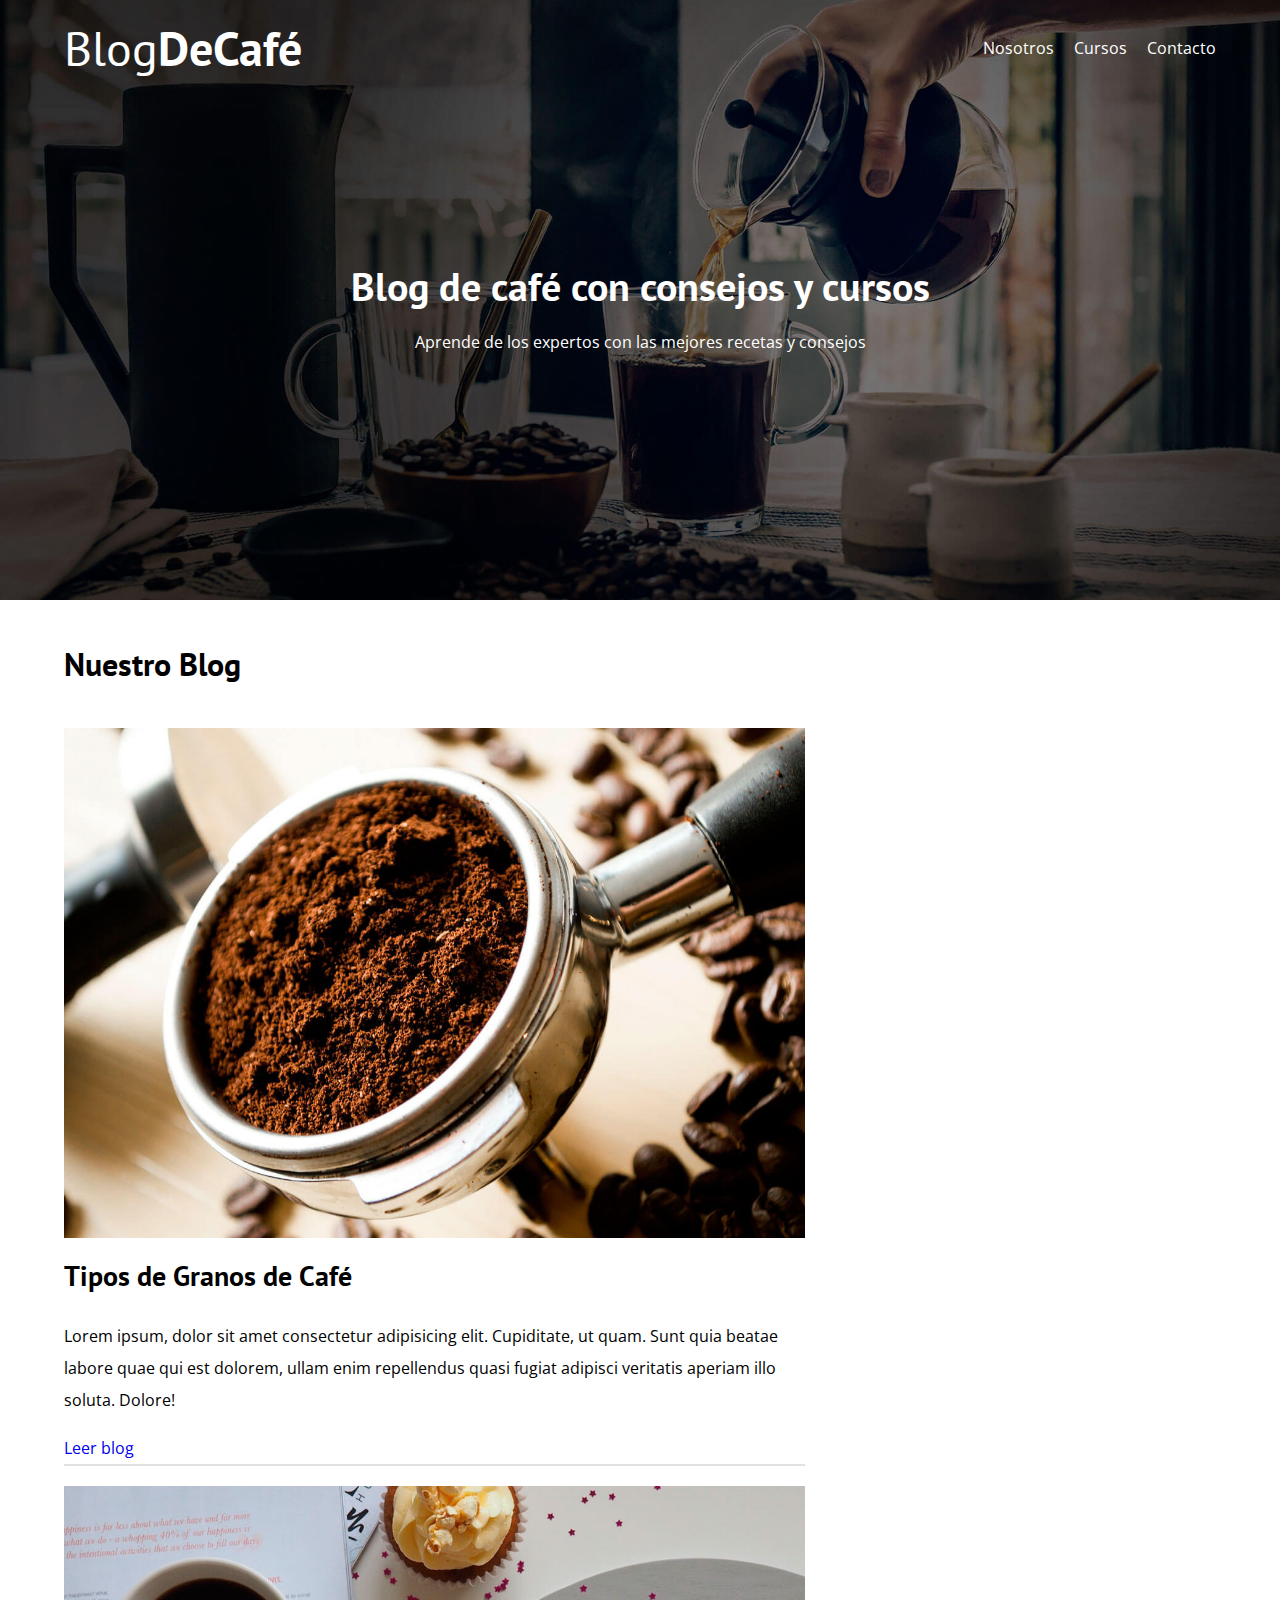
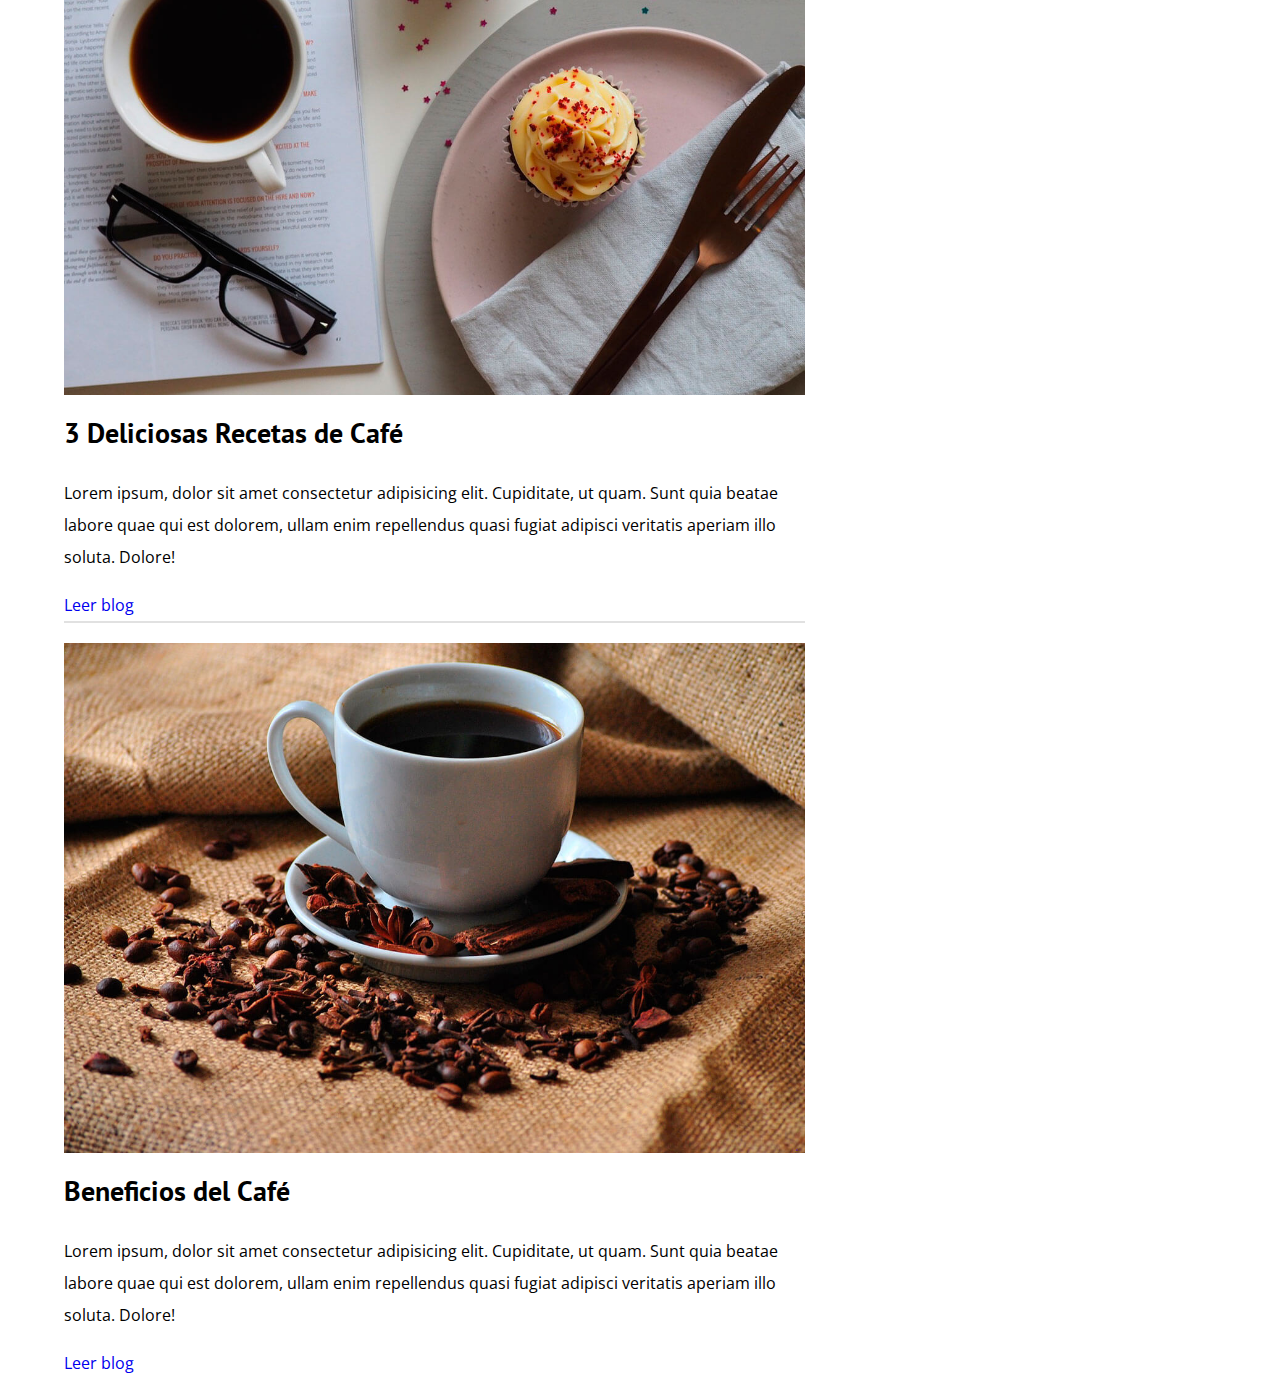
==== index.html @ 338a60dc "Fixed Issues" ====
<!DOCTYPE html>
<html lang="es">
    <head>
        <meta charset="UTF-8">
        <meta http-equiv="X-UA-Compatible" content="IE=edge">
        <meta name="viewport" content="width=device-width, initial-scale=1.0">

        <title>Blog De Café</title>

        <!-- Fonts -->
        <link rel="preconnect" href="https://fonts.googleapis.com">
        <link rel="preconnect" href="https://fonts.gstatic.com" crossorigin>
        <link href="https://fonts.googleapis.com/css2?family=Open+Sans&family=PT+Sans:wght@400;700&display=swap" rel="stylesheet">

        <!-- CSS -->
        <link rel="stylesheet" href="css/normalize.css">
        <link rel="stylesheet" href="css/style.css">
        
    </head>
    <body>
        <!-- Header -->
        <header class="header">
            <div class="container">
                <div class="bar">
                    <a class="logo" href="index.html">
                        <h1 class="logo__name no-margin text-center">Blog<span class="logo__bold">DeCafé</span></h1>
                    </a>
                    <nav class="nav">
                        <a href="nosotros.html" class="nav__link">Nosotros</a>
                        <a href="cursos.html" class="nav__link">Cursos</a>
                        <a href="contacto.html" class="nav__link">Contacto</a>
                    </nav>
                </div>
            </div>

            <div class="header__text">
                <h2 class="no-margin">Blog de café con consejos y cursos</h2>
                <p class="no-margin">Aprende de los expertos con las mejores recetas y consejos</p>
            </div>
        </header>

        <!-- Main -->
        <div class="container principal-content">
            <main class="blog">
                <h3>Nuestro Blog</h3>

                <article class="entry">
                    <div class="entry-image">
                        <img src="img/blog1.jpg" alt="blog-image">
                    </div>

                    <div class="entry-content">
                        <h4 class="no-margin">Tipos de Granos de Café</h4>

                        <p>
                            Lorem ipsum, dolor sit amet consectetur adipisicing elit. Cupiditate, ut quam. Sunt quia beatae labore quae qui est dolorem, ullam enim repellendus quasi fugiat adipisci veritatis aperiam illo soluta. Dolore!
                        </p>
                        <a href="entrada.html" class="button primary-button">Leer blog</a>
                    </div>
                </article>

                <article class="entry">
                    <div class="entry-image">
                        <img src="img/blog2.jpg" alt="blog-image">
                    </div>

                    <div class="entry-content">
                        <h4 class="no-margin">3 Deliciosas Recetas de Café</h4>

                        <p>
                            Lorem ipsum, dolor sit amet consectetur adipisicing elit. Cupiditate, ut quam. Sunt quia beatae labore quae qui est dolorem, ullam enim repellendus quasi fugiat adipisci veritatis aperiam illo soluta. Dolore!
                        </p>
                        <a href="entrada.html" class="button primary-button">Leer blog</a>
                    </div>
                </article>

                <article class="entry">
                    <div class="entry-image">
                        <img src="img/blog3.jpg" alt="blog-image">
                    </div>

                    <div class="entry-content">
                        <h4 class="no-margin">Beneficios del Café</h4>

                        <p>
                            Lorem ipsum, dolor sit amet consectetur adipisicing elit. Cupiditate, ut quam. Sunt quia beatae labore quae qui est dolorem, ullam enim repellendus quasi fugiat adipisci veritatis aperiam illo soluta. Dolore!
                        </p>
                        <a href="entrada.html" class="button primary-button">Leer blog</a>
                    </div>
                </article>
            </main>
        </div>
        
    </body>
</html>
---- css/style.css ----
:root {
    --fontHeading: 'PT Sans', sans-serif;
    --fontParagraphs: 'Open Sans', sans-serif;

    --primary: #784d3c;
    --white: #fff;
    --gray: #e1e1e1;
    --black: #000;
}
html {
    box-sizing: border-box;
    font-size: 62.5%; /* 1 rem = 10px */
}
*, *:before, *:after {
    box-sizing: inherit;
}

body {
    font-family: var(--fontParagraphs);
    font-size: 1.6rem;
    line-height: 2;
}

/* Global */
a {
    text-decoration: none;
}
h1, h2, h3, h4 {
    font-family: var(--fontHeading);
}
h1 {
    font-size: 4.8rem;
}
h2 {
    font-size: 4rem;
}
h3 {
    font-size: 3.2rem;
}
h4 {
    font-size: 2.8rem;
}
img {
    max-width: 100%;
}
.container {
    max-width: 120rem;
    width: 90%;
    margin: 0 auto;
}

/* Utilities */
.no-margin {
    margin: 0;
}
.no-padding {
    padding: 0;
}
.text-center {
    text-align: center;
}
.header {
    background-image: url(../img/banner.jpg);
    height: 60rem;
    background-size: cover;
    background-repeat: no-repeat;
    background-position: center center;
}
.header__text {
    text-align: center;
    color: var(--white)
}
@media (min-width: 768px) {
    .header__text {
        margin-top: 15rem;
    }   
}
@media (min-width: 768px) {
    .bar {
        display: flex;
        justify-content: space-between;
        align-items: center;
    }
}
.logo {
    color: var(--white);
}
.logo__name {
    font-weight: normal;
}
.logo__bold {
    font-weight: bold;
}
@media (min-width: 768px) {
    .nav {
        display: flex;
        gap: 2rem;
    }
}
.nav__link {
    display: block;
    text-align: center;
    color: var(--white);
}
@media (min-width: 768px) {
    .principal-content {
        display: grid;
        grid-template-columns: 2fr 1fr;
        column-gap: 4rem;
    }
}
.entry {
    border-bottom: 2px solid var(--gray);
    margin-bottom: 2rem;
}
.entry:last-of-type {
    border: none;
    margin: 0;
}
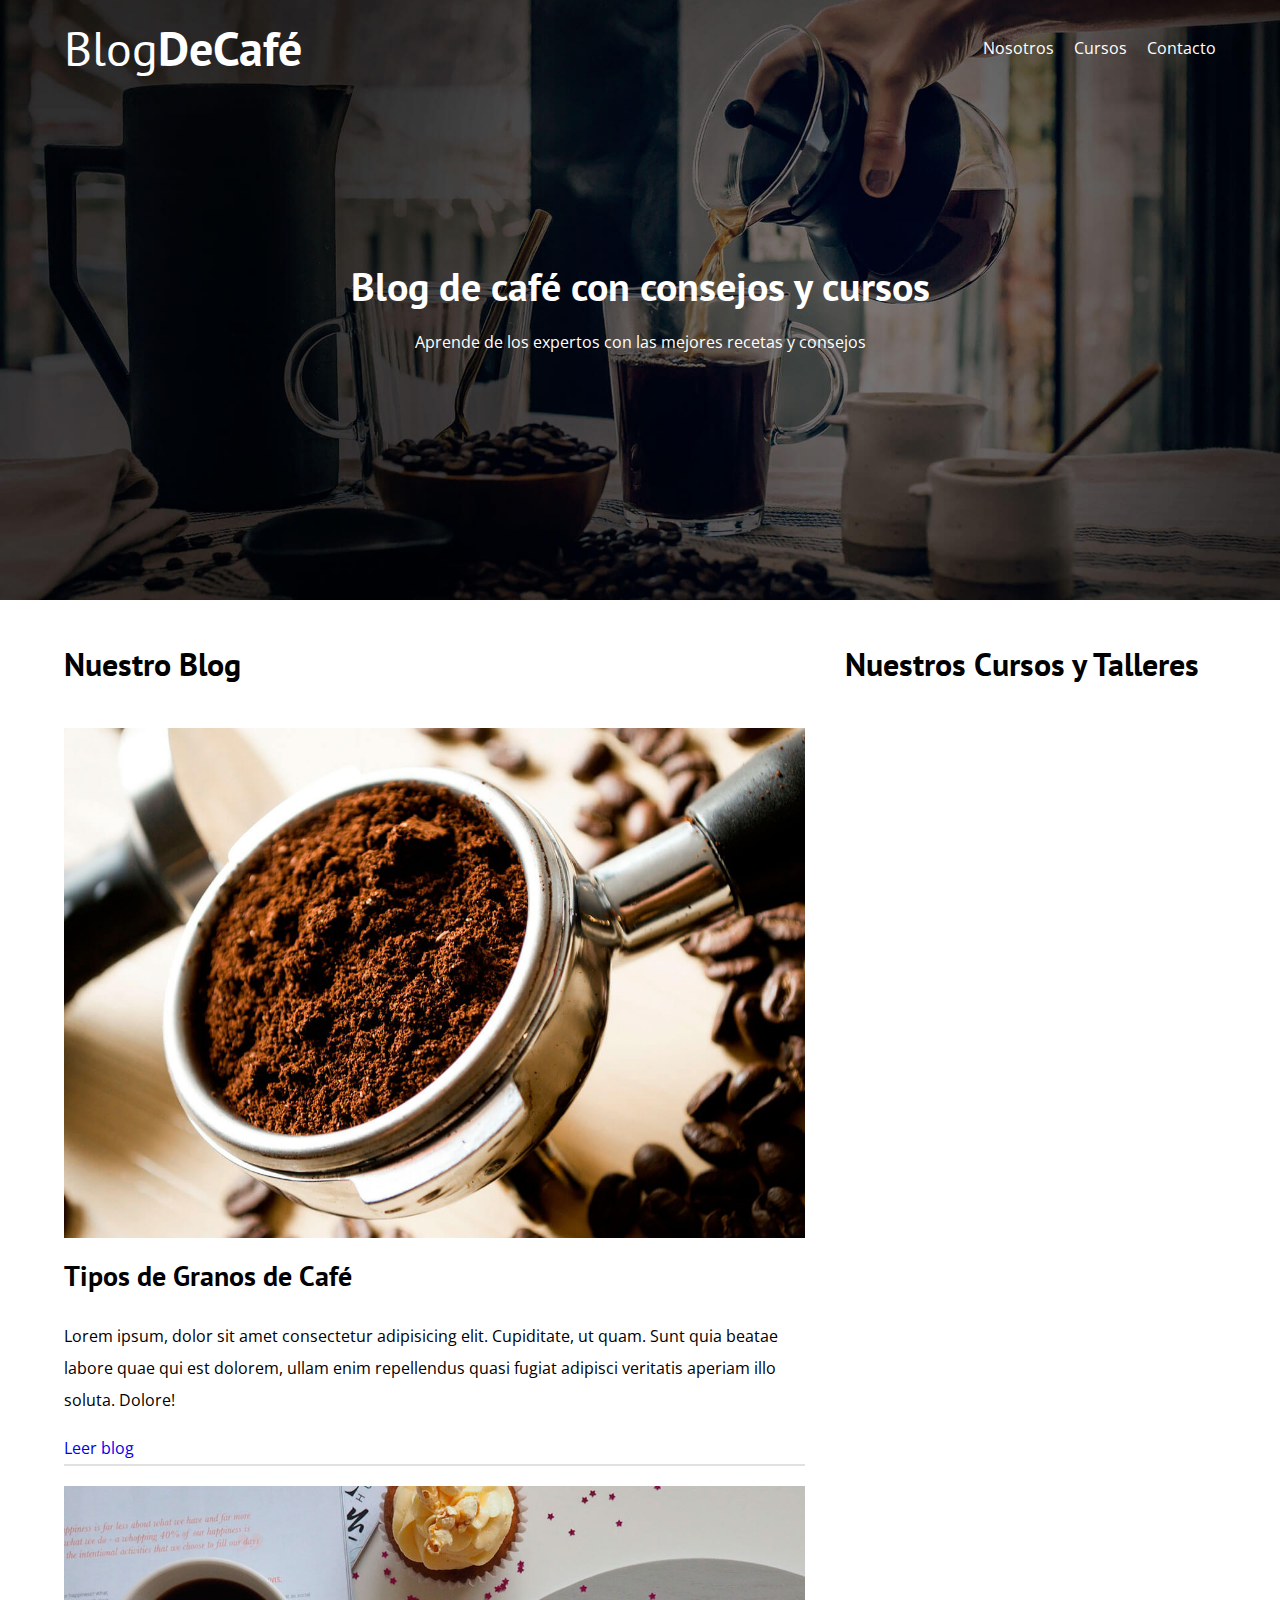
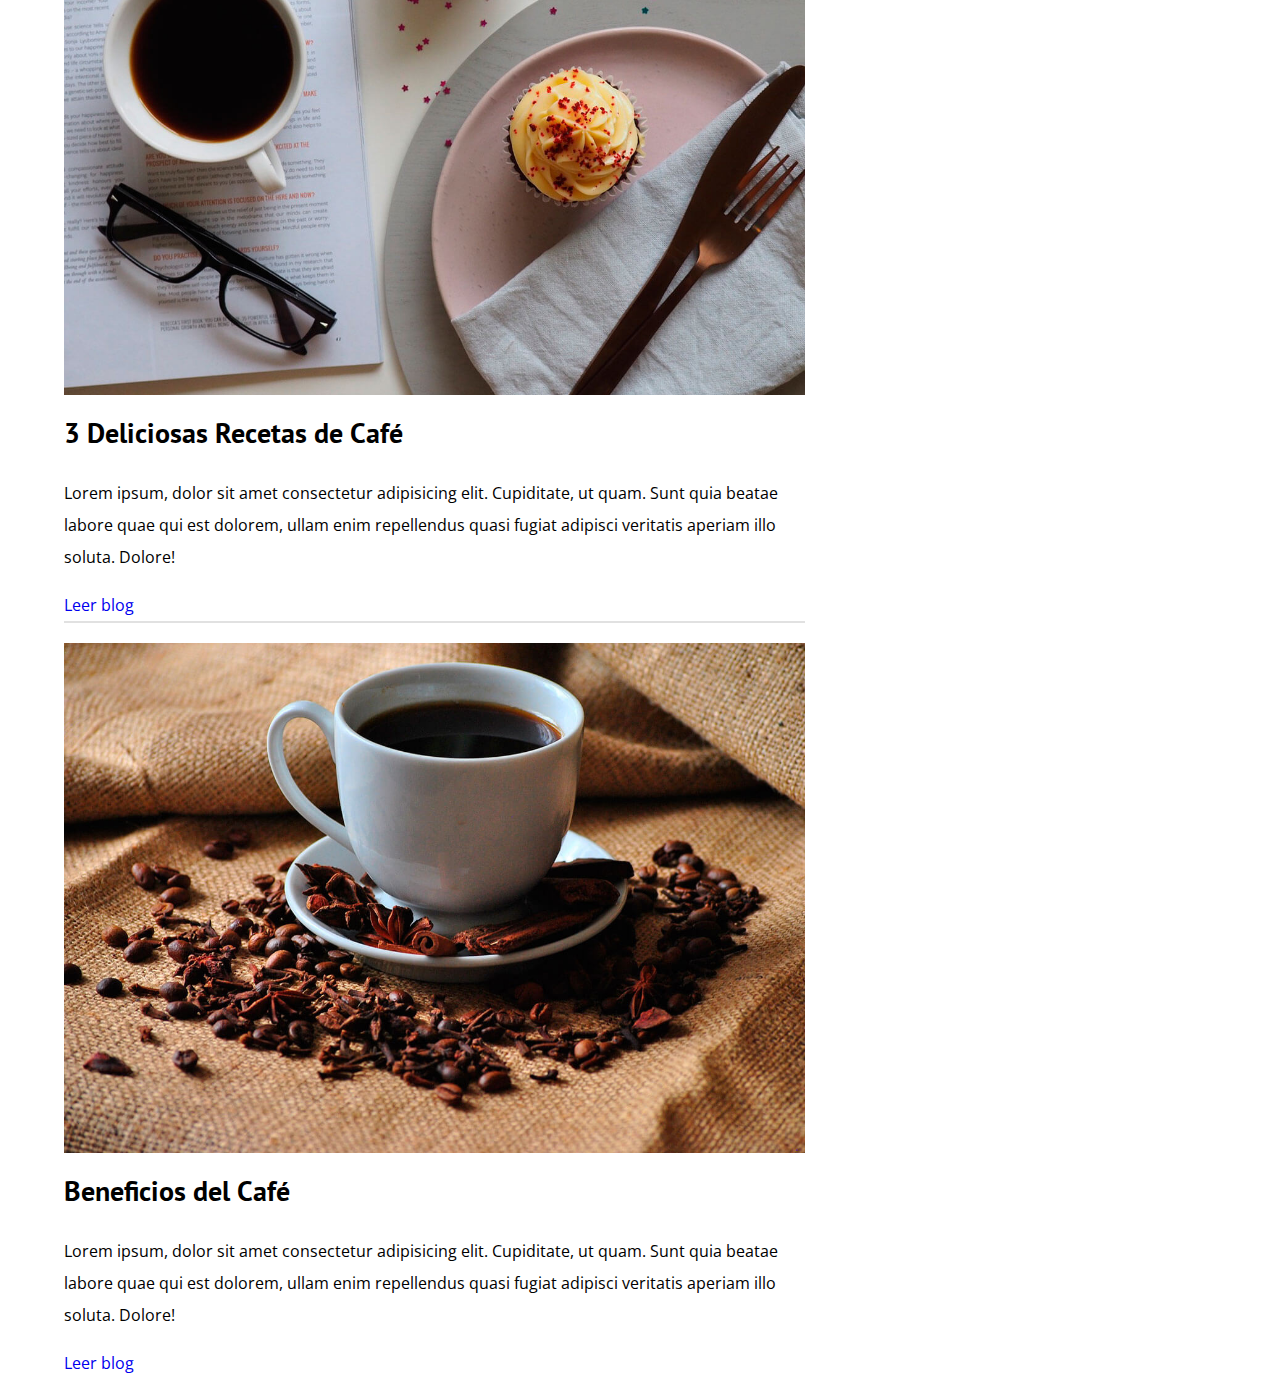
==== commit d9bba494: "Fix Issues 2" ====
--- a/index.html
+++ b/index.html
@@ -89,6 +89,10 @@
                     </div>
                 </article>
             </main>
+
+            <aside class="sidebar">
+                <h3>Nuestros Cursos y Talleres</h3>
+            </aside>
         </div>
         
     </body>
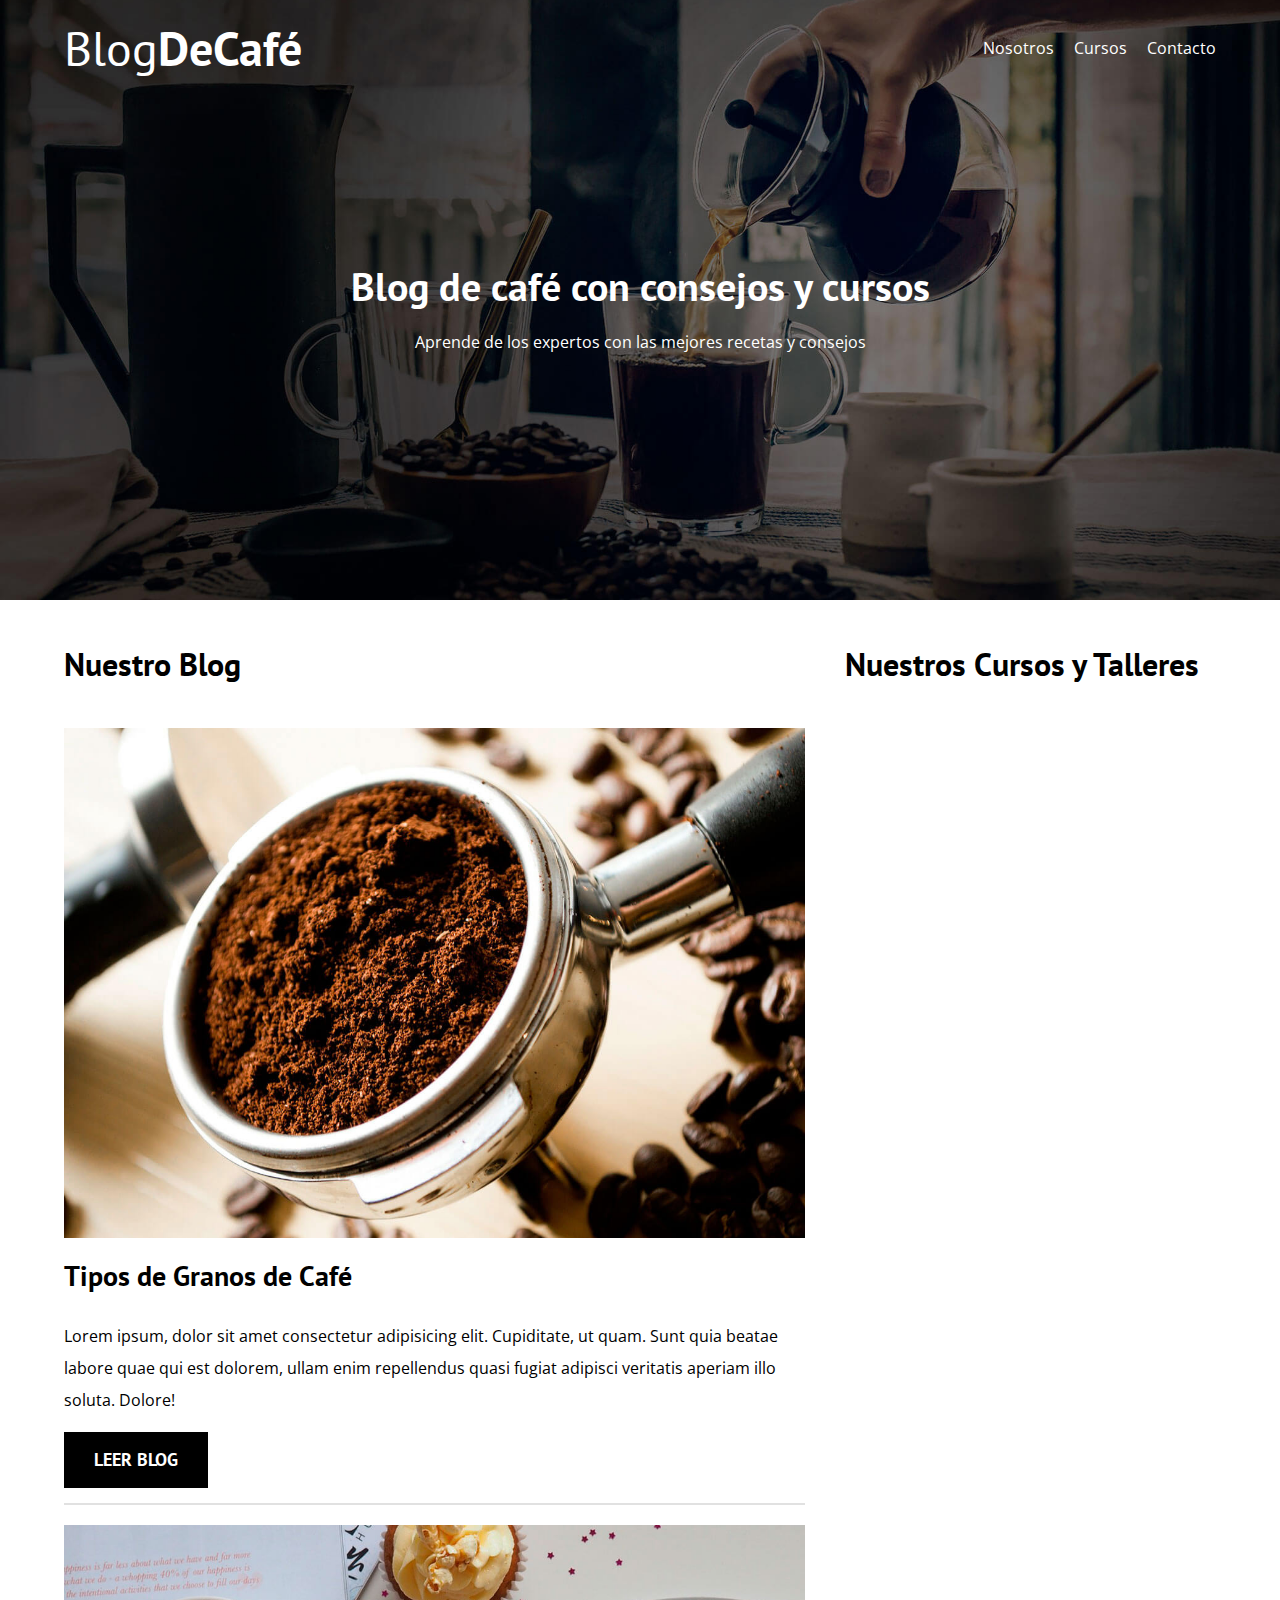
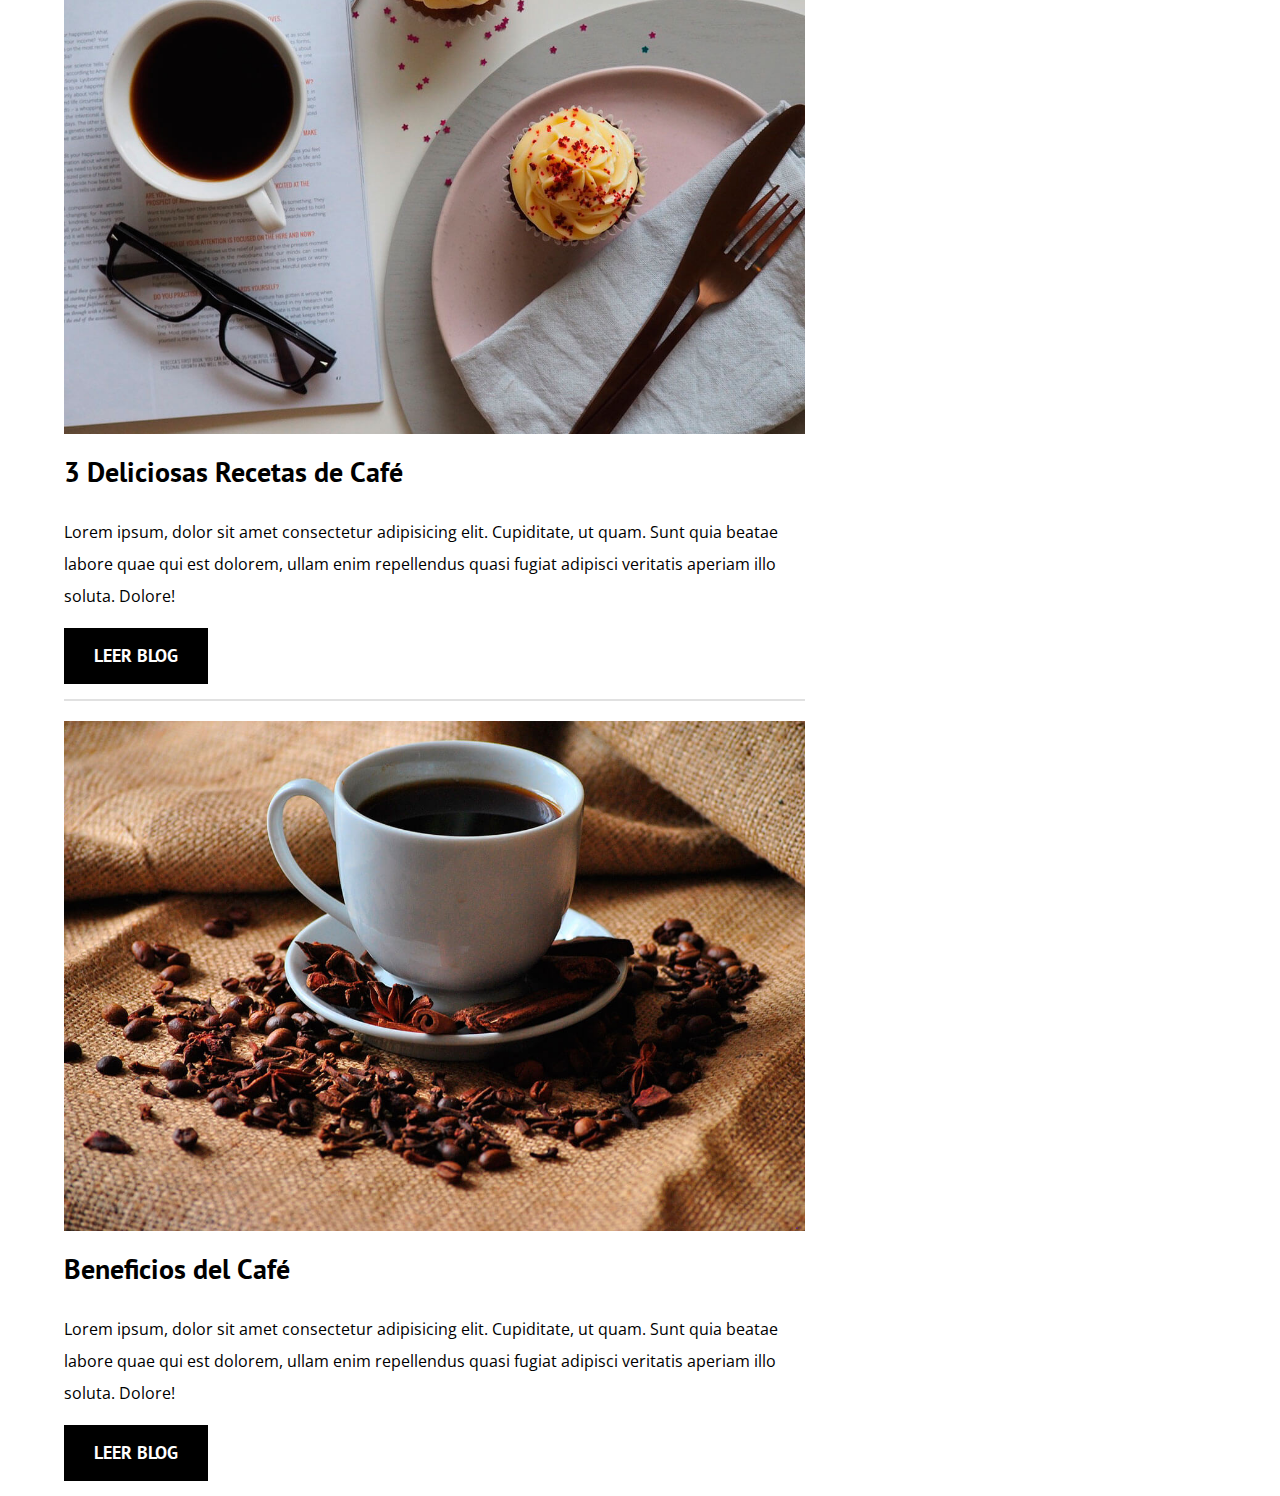
==== commit e0e47879: "Added button to Blog" ====
--- a/index.html
+++ b/index.html
@@ -55,7 +55,7 @@
                         <p>
                             Lorem ipsum, dolor sit amet consectetur adipisicing elit. Cupiditate, ut quam. Sunt quia beatae labore quae qui est dolorem, ullam enim repellendus quasi fugiat adipisci veritatis aperiam illo soluta. Dolore!
                         </p>
-                        <a href="entrada.html" class="button primary-button">Leer blog</a>
+                        <a href="entrada.html" class="button primary--button">Leer blog</a>
                     </div>
                 </article>
 
@@ -70,7 +70,7 @@
                         <p>
                             Lorem ipsum, dolor sit amet consectetur adipisicing elit. Cupiditate, ut quam. Sunt quia beatae labore quae qui est dolorem, ullam enim repellendus quasi fugiat adipisci veritatis aperiam illo soluta. Dolore!
                         </p>
-                        <a href="entrada.html" class="button primary-button">Leer blog</a>
+                        <a href="entrada.html" class="button primary--button">Leer blog</a>
                     </div>
                 </article>
 
@@ -85,7 +85,7 @@
                         <p>
                             Lorem ipsum, dolor sit amet consectetur adipisicing elit. Cupiditate, ut quam. Sunt quia beatae labore quae qui est dolorem, ullam enim repellendus quasi fugiat adipisci veritatis aperiam illo soluta. Dolore!
                         </p>
-                        <a href="entrada.html" class="button primary-button">Leer blog</a>
+                        <a href="entrada.html" class="button primary--button">Leer blog</a>
                     </div>
                 </article>
             </main>
--- a/css/style.css
+++ b/css/style.css
@@ -116,4 +116,23 @@
 .entry:last-of-type {
     border: none;
     margin: 0;
+}
+.button {
+    display: block;
+    font-family: var(--fontHeading);
+    color: var(--white);
+    padding: 1rem 3rem;
+    text-align: center;
+    text-transform: uppercase;
+    font-size: 1.8rem;
+    font-weight: bold;
+    margin-bottom: 1.5rem;
+}
+@media (min-width: 768px) {
+    .button {
+        display: inline-block;
+    }
+}
+.primary--button {
+    background-color: var(--black);
 }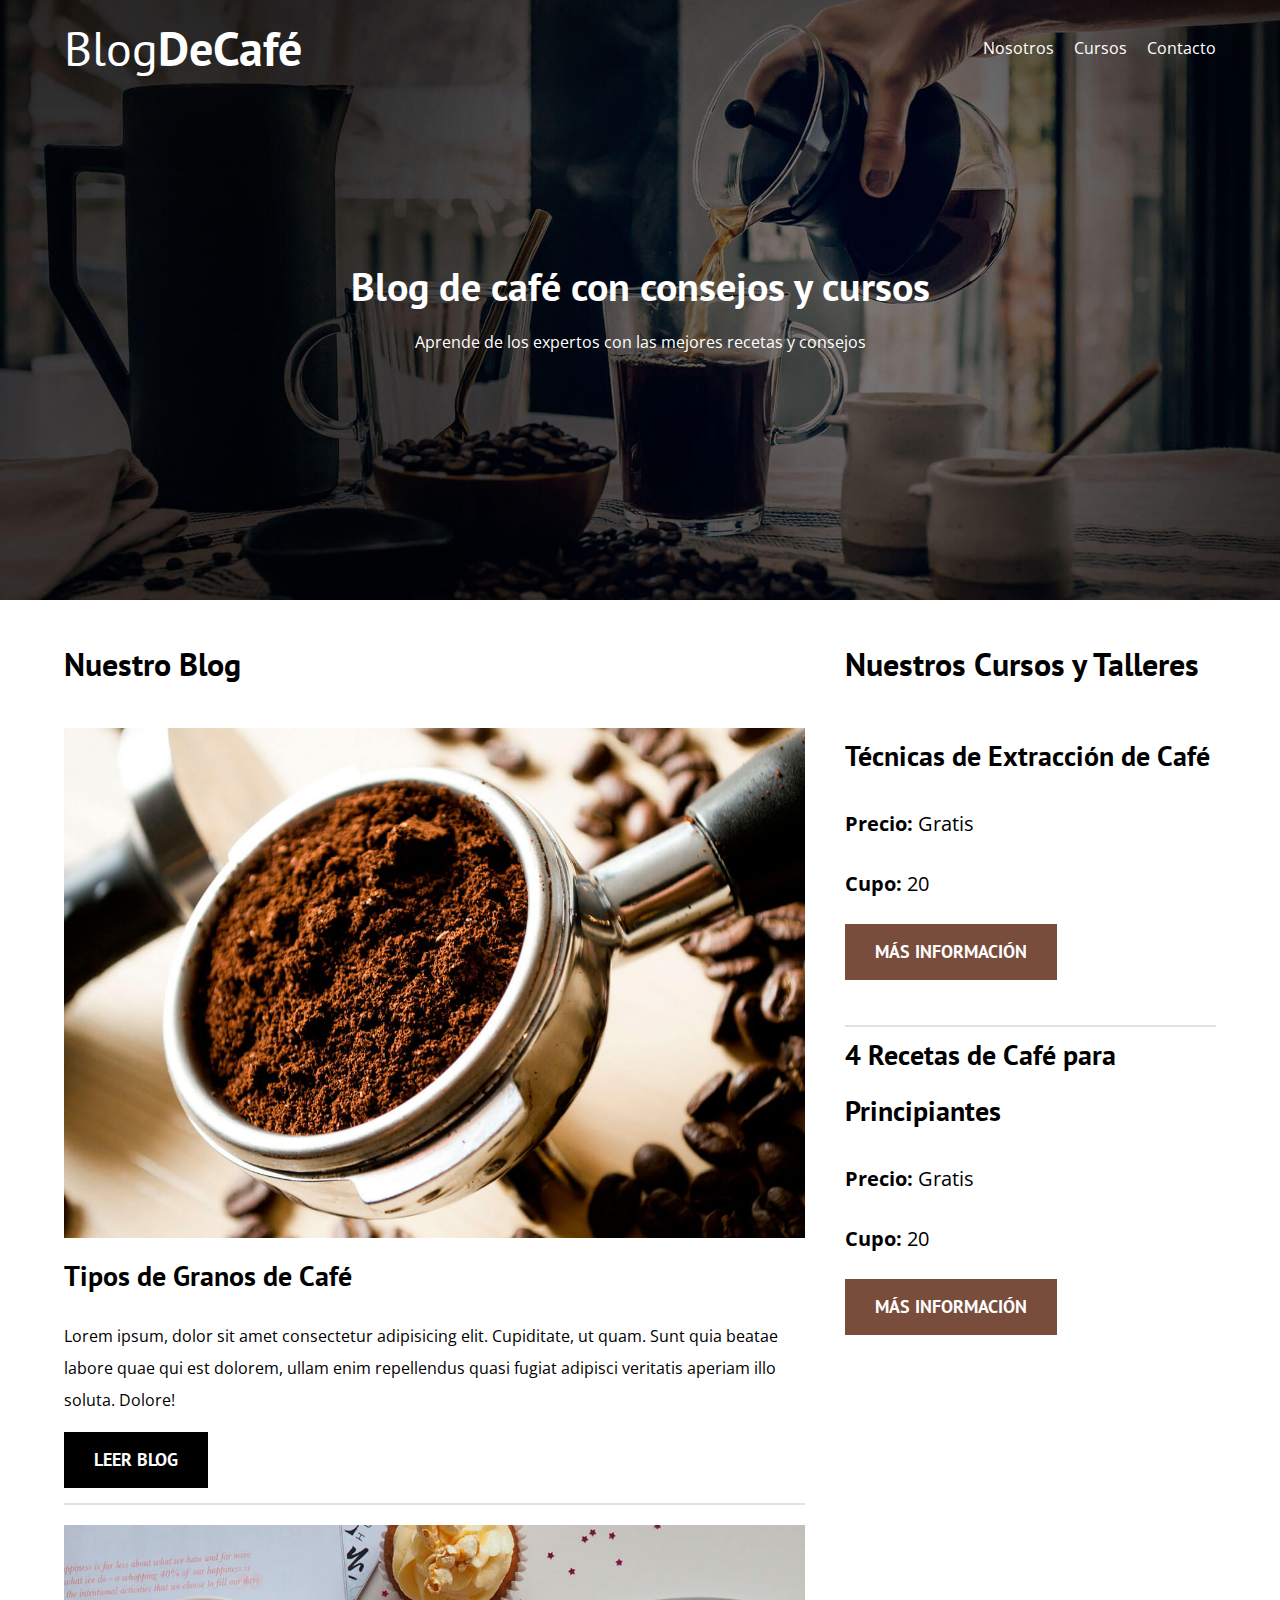
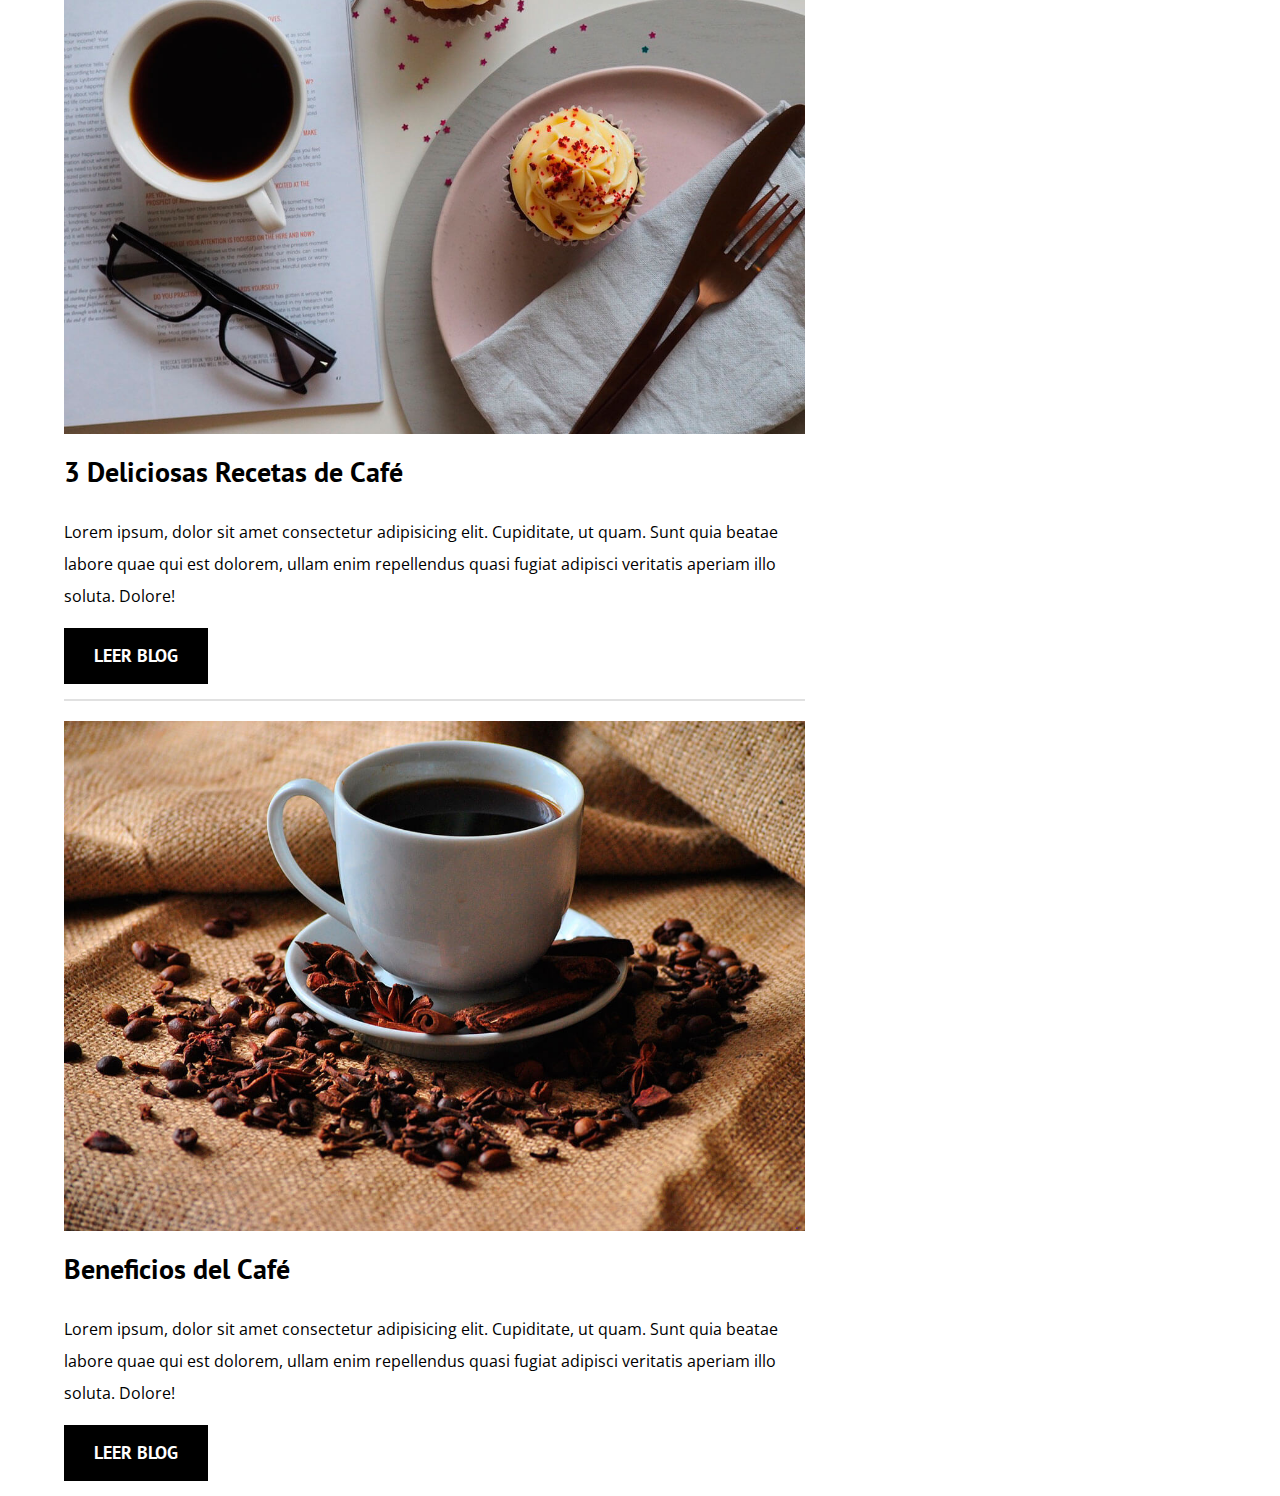
==== commit 2e71fad5: "Added Aside features" ====
--- a/index.html
+++ b/index.html
@@ -90,8 +90,31 @@
                 </article>
             </main>
 
+            <!-- Aside -->
             <aside class="sidebar">
                 <h3>Nuestros Cursos y Talleres</h3>
+                <ul class="course no-padding">
+                    <li class="widget-course">
+                        <h4 class="no-margin">Técnicas de Extracción de Café</h4>
+                        <p class="widget-course_label">Precio:
+                            <span class="widget-course_info">Gratis</span>
+                        </p>
+                        <p class="widget-course_label">Cupo:
+                            <span class="widget-course_info">20</span>
+                        </p>
+                        <a href="entrada.html" class="button secundary--button">Más Información</a>
+                    </li>
+                    <li class="widget-course">
+                        <h4 class="no-margin">4 Recetas de Café para Principiantes</h4>
+                        <p class="widget-course_label">Precio:
+                            <span class="widget-course_info">Gratis</span>
+                        </p>
+                        <p class="widget-course_label">Cupo:
+                            <span class="widget-course_info">20</span>
+                        </p>
+                        <a href="entrada.html" class="button secundary--button">Más Información</a>
+                    </li>
+                </ul>
             </aside>
         </div>
         
--- a/css/style.css
+++ b/css/style.css
@@ -135,4 +135,27 @@
 }
 .primary--button {
     background-color: var(--black);
+}
+.secundary--button {
+    background-color: var(--primary);
+}
+.course {
+    list-style: none;
+}
+.widget-course {
+    border-top: 2px solid var(--gray);
+    margin-bottom: 3rem;
+}
+.widget-course:first-of-type {
+    border: none;
+}
+.widget-course_label {
+    font-weight: bold;
+}
+.widget-course_info {
+    font-weight: normal;
+}
+.widget-course_label,
+.widget-course_info {
+    font-size: 2rem;
 }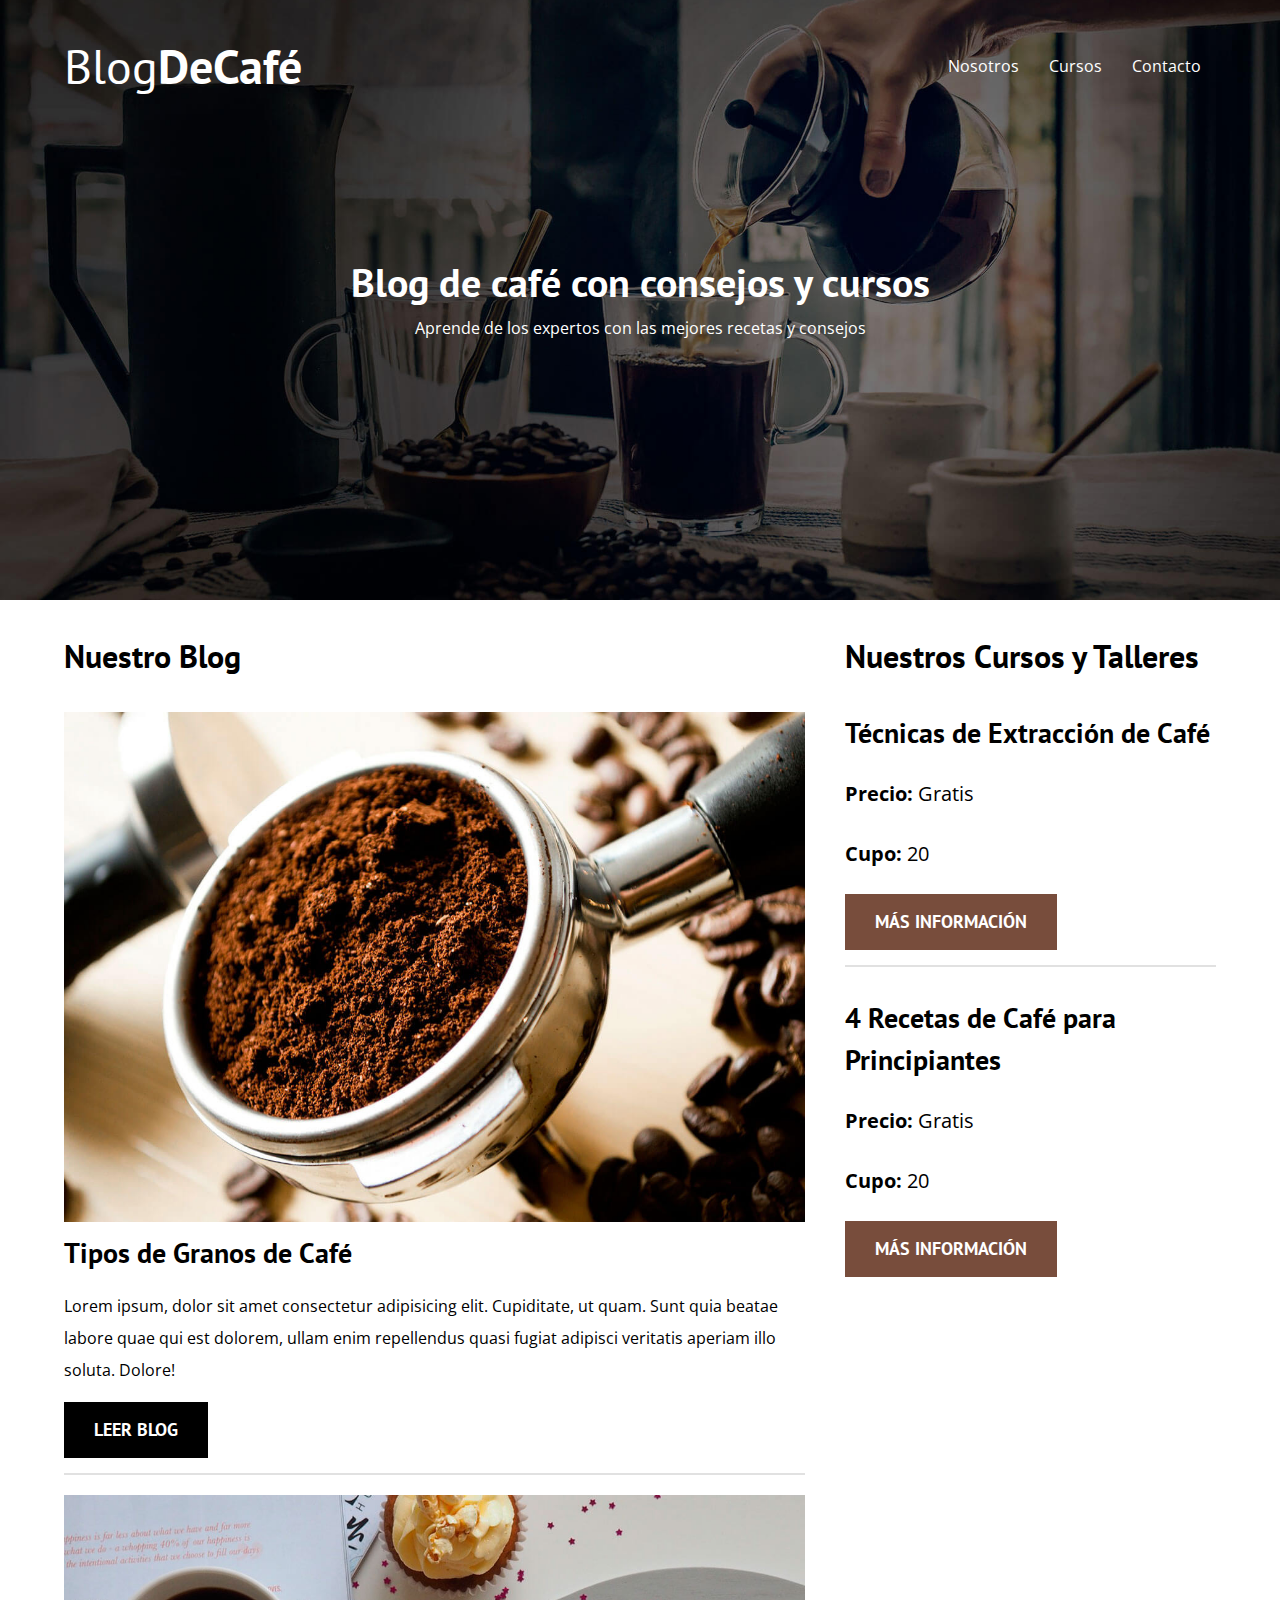
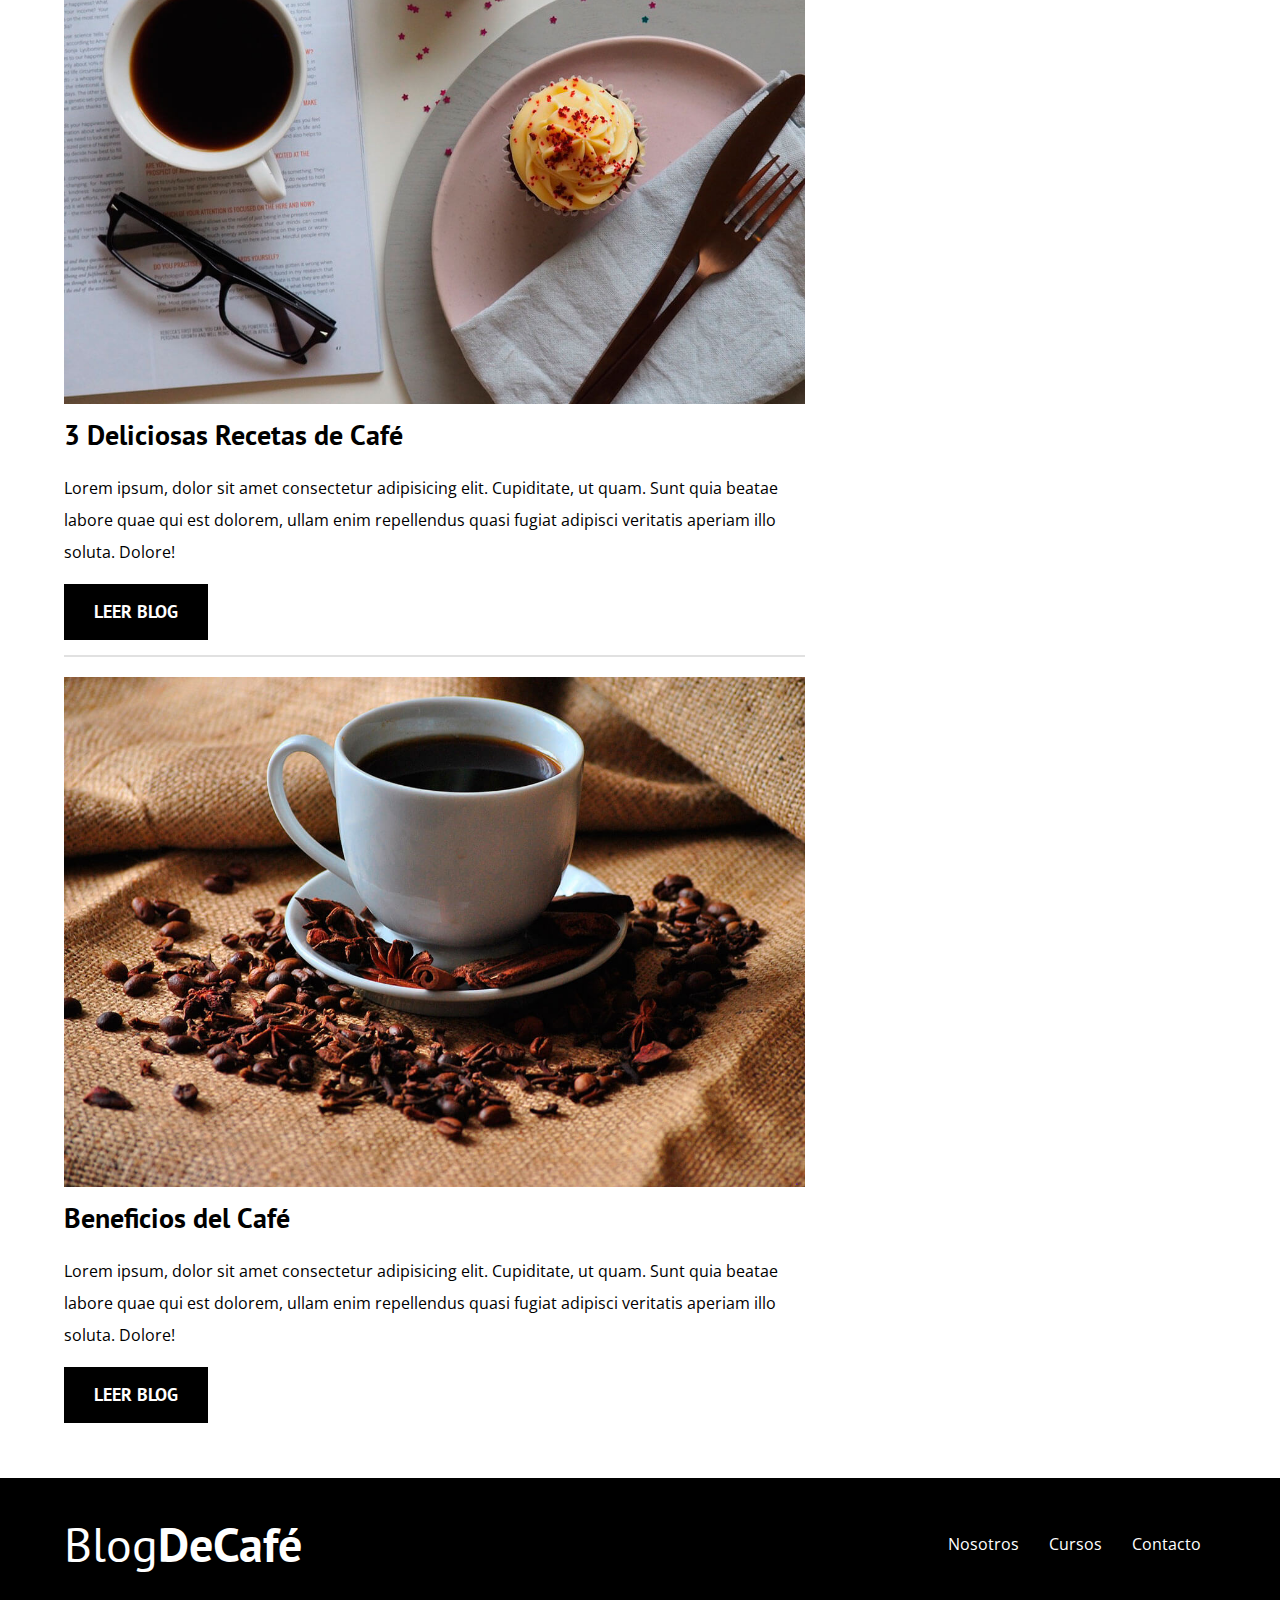
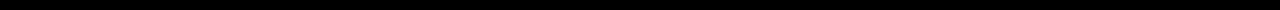
==== commit 45188a16: "Added footer" ====
--- a/index.html
+++ b/index.html
@@ -117,6 +117,21 @@
                 </ul>
             </aside>
         </div>
-        
+
+        <!-- Footer -->
+        <footer class="footer">
+            <div class="container">
+                <div class="bar">
+                    <a class="logo" href="index.html">
+                        <h1 class="logo__name no-margin text-center">Blog<span class="logo__bold">DeCafé</span></h1>
+                    </a>
+                    <nav class="nav">
+                        <a href="nosotros.html" class="nav__link">Nosotros</a>
+                        <a href="cursos.html" class="nav__link">Cursos</a>
+                        <a href="contacto.html" class="nav__link">Contacto</a>
+                    </nav>
+                </div>
+            </div>
+        </footer>        
     </body>
 </html>--- a/css/style.css
+++ b/css/style.css
@@ -27,6 +27,7 @@
 }
 h1, h2, h3, h4 {
     font-family: var(--fontHeading);
+    line-height: 1.5
 }
 h1 {
     font-size: 4.8rem;
@@ -44,8 +45,7 @@
     max-width: 100%;
 }
 .container {
-    max-width: 120rem;
-    width: 90%;
+    width: min(90%, 120rem);
     margin: 0 auto;
 }
 
@@ -59,6 +59,8 @@
 .text-center {
     text-align: center;
 }
+
+/* BEM */
 .header {
     background-image: url(../img/banner.jpg);
     height: 60rem;
@@ -80,6 +82,7 @@
         display: flex;
         justify-content: space-between;
         align-items: center;
+        padding-top: 3rem;
     }
 }
 .logo {
@@ -94,7 +97,9 @@
 @media (min-width: 768px) {
     .nav {
         display: flex;
-        gap: 2rem;
+    }
+    .nav a {
+        margin: 0 1.5rem;
     }
 }
 .nav__link {
@@ -143,11 +148,12 @@
     list-style: none;
 }
 .widget-course {
-    border-top: 2px solid var(--gray);
+    border-bottom: 2px solid var(--gray);
     margin-bottom: 3rem;
 }
-.widget-course:first-of-type {
+.widget-course:last-of-type {
     border: none;
+    margin-bottom: 0;
 }
 .widget-course_label {
     font-weight: bold;
@@ -158,4 +164,11 @@
 .widget-course_label,
 .widget-course_info {
     font-size: 2rem;
+}
+
+.footer {
+    background-color: var(--black);
+    width: 100%;
+    padding-bottom: 3rem;
+    margin-top: 4rem;
 }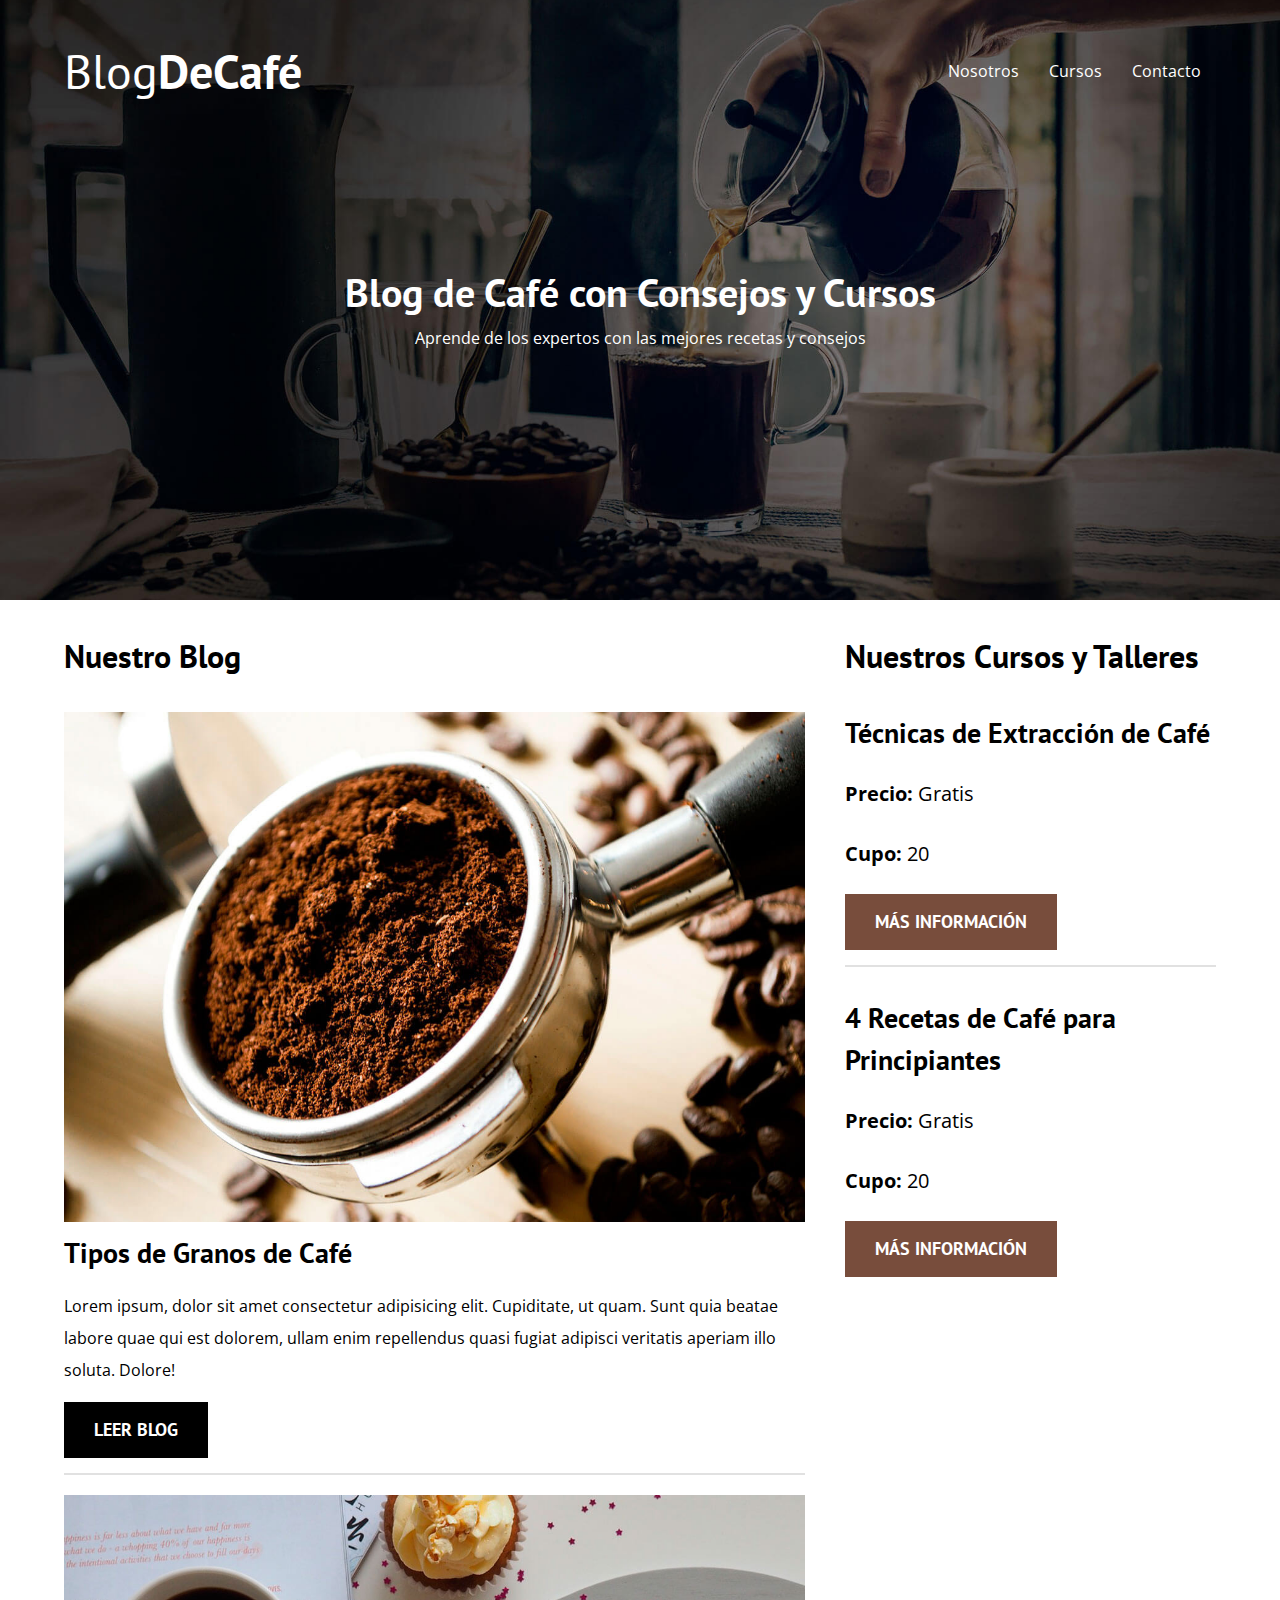
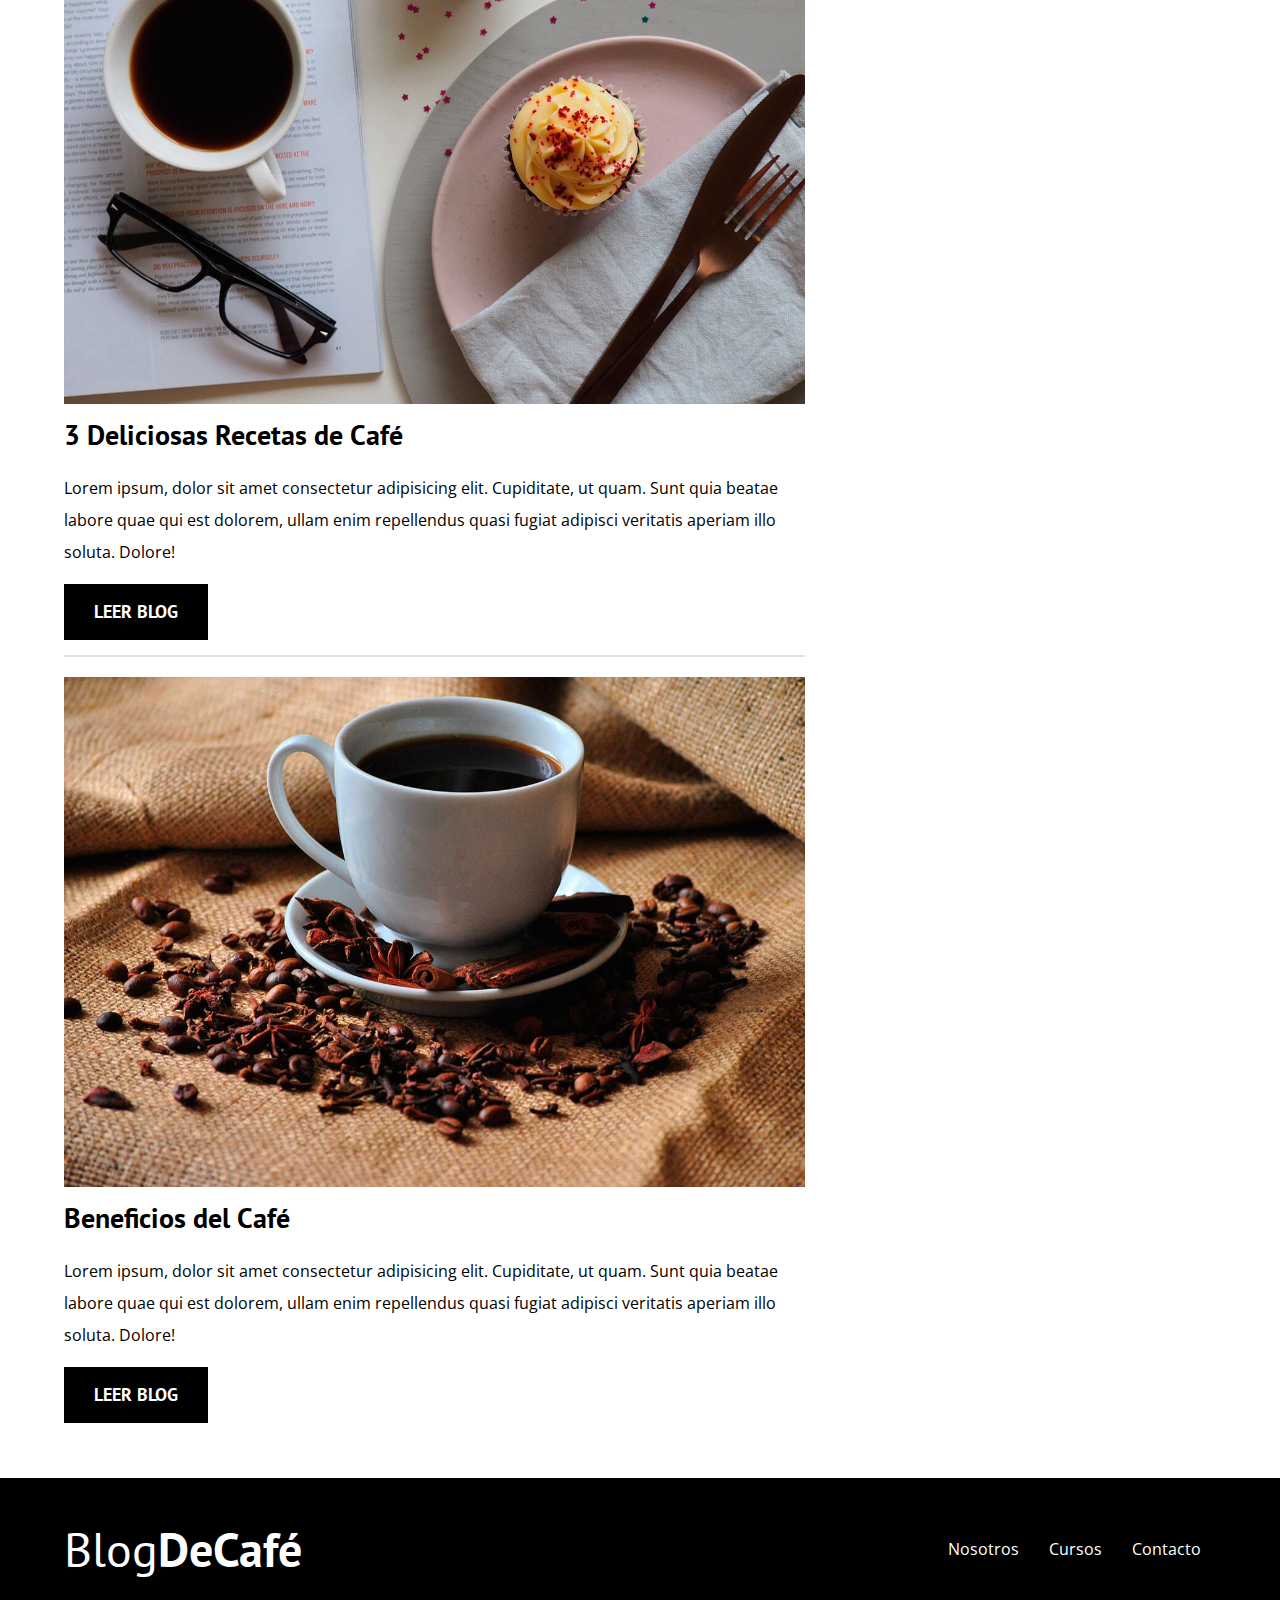
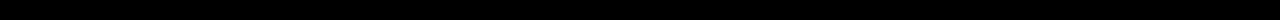
==== commit 62b2ab53: "Added courses content" ====
--- a/index.html
+++ b/index.html
@@ -34,7 +34,7 @@
             </div>
 
             <div class="header__text">
-                <h2 class="no-margin">Blog de café con consejos y cursos</h2>
+                <h2 class="no-margin">Blog de Café con Consejos y Cursos</h2>
                 <p class="no-margin">Aprende de los expertos con las mejores recetas y consejos</p>
             </div>
         </header>
--- a/css/style.css
+++ b/css/style.css
@@ -94,6 +94,9 @@
 .logo__bold {
     font-weight: bold;
 }
+.nav {
+    margin: 2.5rem 0;
+}
 @media (min-width: 768px) {
     .nav {
         display: flex;
@@ -106,6 +109,7 @@
     display: block;
     text-align: center;
     color: var(--white);
+    margin: 1.2rem 0;
 }
 @media (min-width: 768px) {
     .principal-content {
@@ -171,4 +175,33 @@
     width: 100%;
     padding-bottom: 3rem;
     margin-top: 4rem;
+}
+@media (min-width: 768px) {
+    .us {
+        display: grid;
+        grid-template-columns: repeat(2, 1fr);
+    }
+    .us__image,
+    .us__text {
+        margin: 0 2rem;
+    }
+}
+.blog_image {
+    margin: 3rem auto;
+}
+@media (min-width: 768px) {
+    .blog_image {
+        width: 70%;
+    }
+}
+@media (min-width: 768px) {
+    .soon_course {
+        display: grid;
+        grid-template-columns: 1fr 2fr;
+        column-gap: 3rem;
+    }
+    
+}
+.course_image {
+    margin-bottom: 3rem;
 }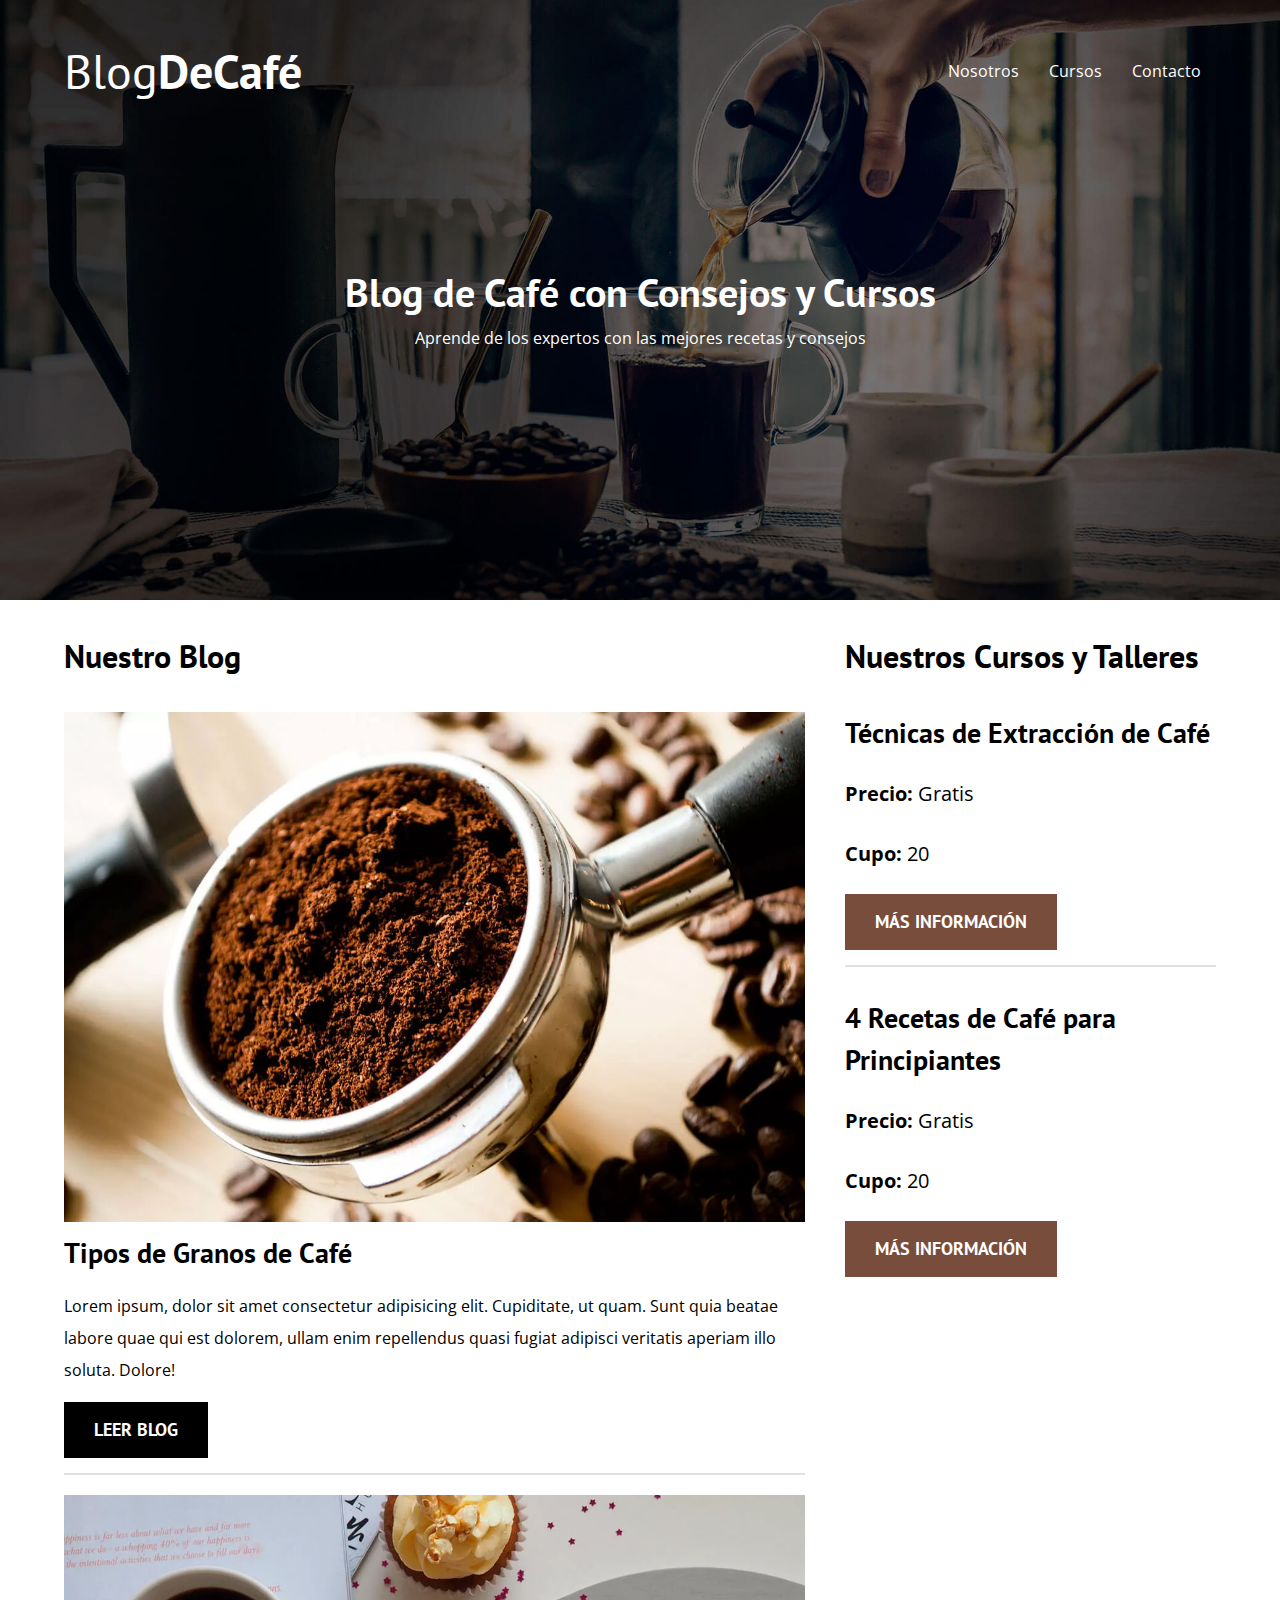
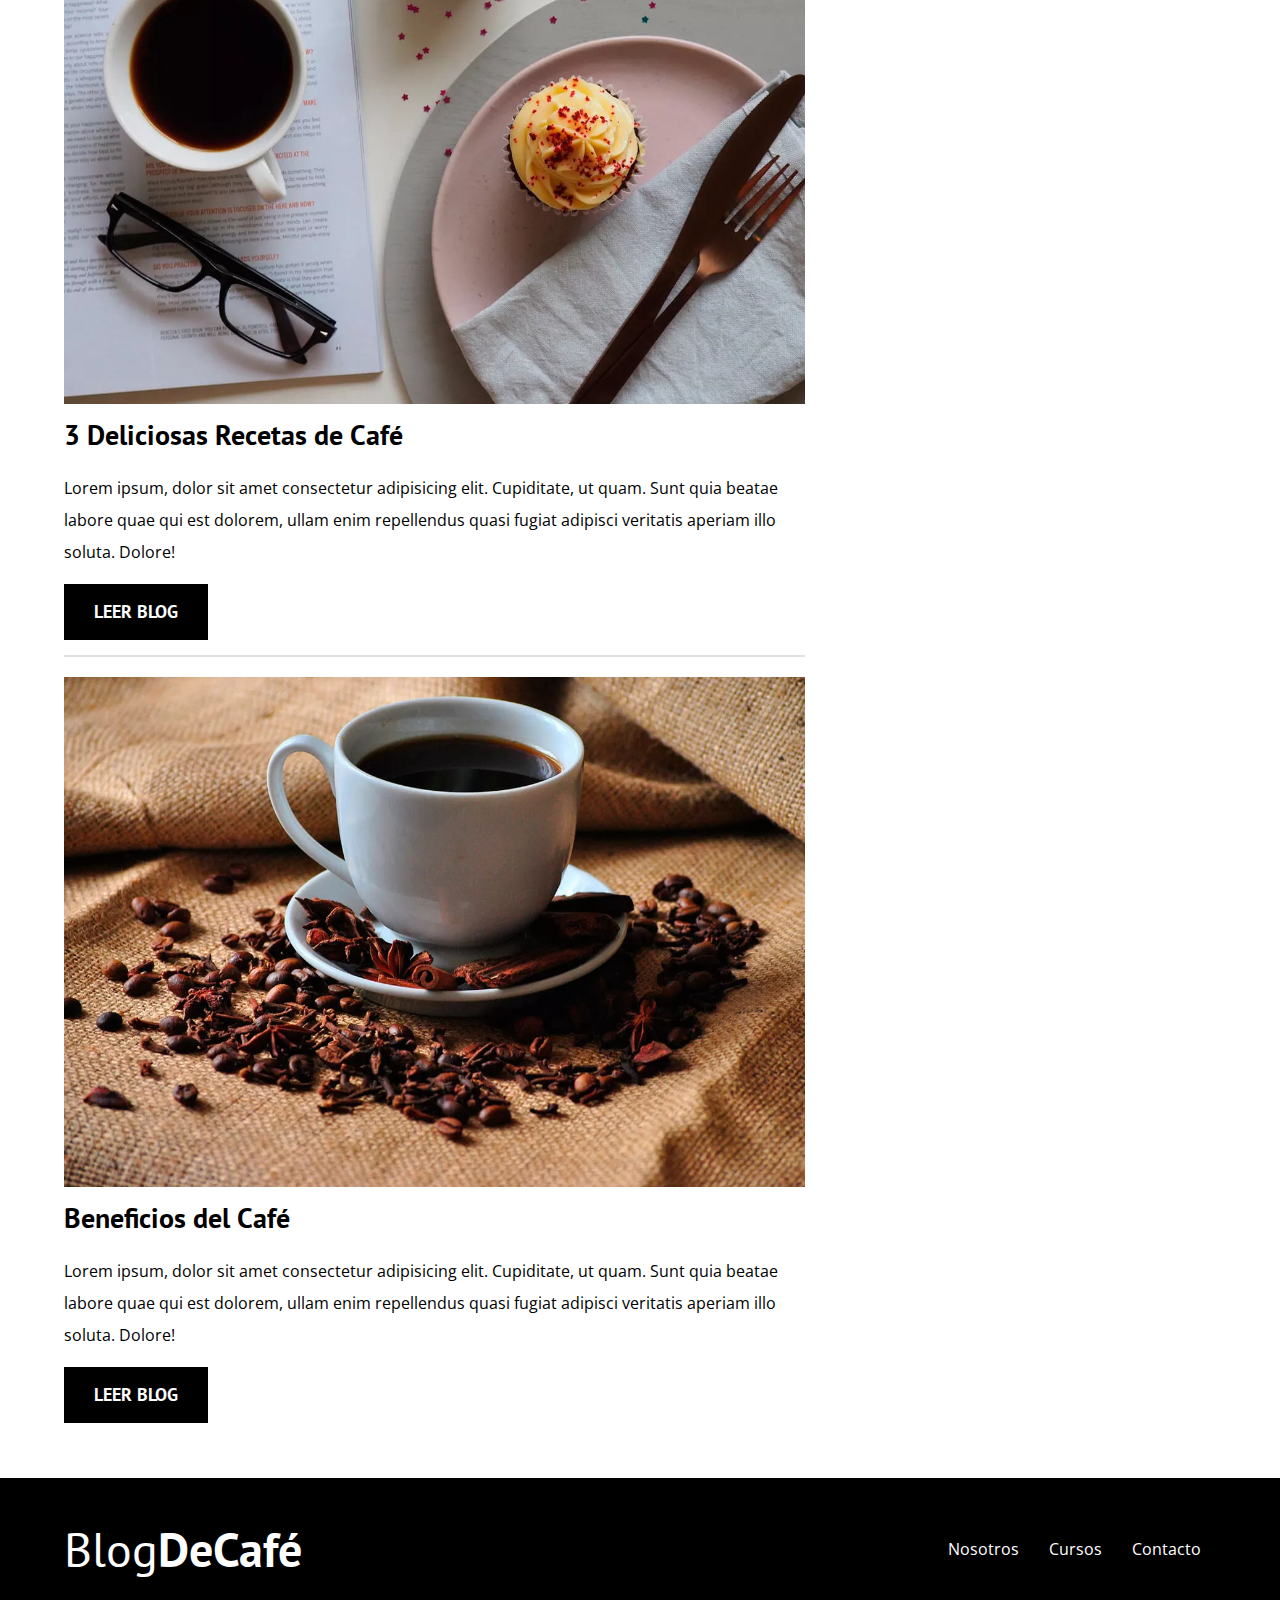
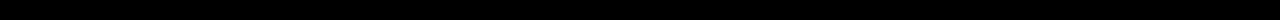
==== commit 6a4109aa: "Performance update" ====
--- a/index.html
+++ b/index.html
@@ -7,6 +7,18 @@
 
         <title>Blog De Café</title>
 
+        <!-- Prefetch -->
+        <link 
+            rel="prefetch"
+            href="nosotros.html"
+            as="document"
+        >
+        
+        <!-- Preload -->
+        <link rel="preload" href="css/normalize.css" as="style">
+        <link rel="preload" href="https://fonts.googleapis.com/css2?family=Open+Sans&family=PT+Sans:wght@400;700&display=swap" as="font" crossorigin="crossorigin">
+        <link rel="preload" href="css/style.css" as="style">
+        
         <!-- Fonts -->
         <link rel="preconnect" href="https://fonts.googleapis.com">
         <link rel="preconnect" href="https://fonts.gstatic.com" crossorigin>
@@ -46,7 +58,10 @@
 
                 <article class="entry">
                     <div class="entry-image">
-                        <img src="img/blog1.jpg" alt="blog-image">
+                        <picture>
+                            <source loading="lazy" srcset="img/blog1.webp" type="image/webp">
+                            <img src="img/blog1.jpg" alt="blog-image" loading="lazy">
+                        </picture>
                     </div>
 
                     <div class="entry-content">
@@ -61,7 +76,10 @@
 
                 <article class="entry">
                     <div class="entry-image">
-                        <img src="img/blog2.jpg" alt="blog-image">
+                        <picture>
+                            <source loading="lazy" srcset="img/blog2.webp" type="image/webp">
+                            <img src="img/blog2.jpg" alt="blog-image" loading="lazy">
+                        </picture>
                     </div>
 
                     <div class="entry-content">
@@ -76,7 +94,10 @@
 
                 <article class="entry">
                     <div class="entry-image">
-                        <img src="img/blog3.jpg" alt="blog-image">
+                        <picture>
+                            <source loading="lazy" srcset="img/blog3.webp" type="image/webp">
+                            <img src="img/blog3.jpg" alt="blog-image" loading="lazy">
+                        </picture>
                     </div>
 
                     <div class="entry-content">
--- a/css/style.css
+++ b/css/style.css
@@ -136,6 +136,10 @@
     font-size: 1.8rem;
     font-weight: bold;
     margin-bottom: 1.5rem;
+    border: none;
+}
+.button:hover {
+    cursor: pointer;
 }
 @media (min-width: 768px) {
     .button {
@@ -204,4 +208,33 @@
 }
 .course_image {
     margin-bottom: 3rem;
+}
+
+.contact-bg {
+    background-image: url(../img/contacto.jpg);
+    height: 40rem;
+    background-repeat: no-repeat;
+}
+
+.form {
+    background-color: var(--white);
+    margin: -5rem auto 0 auto;
+    width: 90%;
+    padding: 1rem;
+}
+.field {
+    display: flex;
+    margin-bottom: 2rem;
+}
+.field__label {
+    flex: 0 0 8rem;
+    text-align: right;
+    padding-right: 2rem;
+}
+.field__input {
+    flex: 1;
+    border: 2px solid var(--gray);
+}
+.field__textarea {
+    height: 20rem;
 }--- a/css/style.css
+++ b/css/style.css
@@ -136,6 +136,10 @@
     font-size: 1.8rem;
     font-weight: bold;
     margin-bottom: 1.5rem;
+    border: none;
+}
+.button:hover {
+    cursor: pointer;
 }
 @media (min-width: 768px) {
     .button {
@@ -204,4 +208,33 @@
 }
 .course_image {
     margin-bottom: 3rem;
+}
+
+.contact-bg {
+    background-image: url(../img/contacto.jpg);
+    height: 40rem;
+    background-repeat: no-repeat;
+}
+
+.form {
+    background-color: var(--white);
+    margin: -5rem auto 0 auto;
+    width: 90%;
+    padding: 1rem;
+}
+.field {
+    display: flex;
+    margin-bottom: 2rem;
+}
+.field__label {
+    flex: 0 0 8rem;
+    text-align: right;
+    padding-right: 2rem;
+}
+.field__input {
+    flex: 1;
+    border: 2px solid var(--gray);
+}
+.field__textarea {
+    height: 20rem;
 }